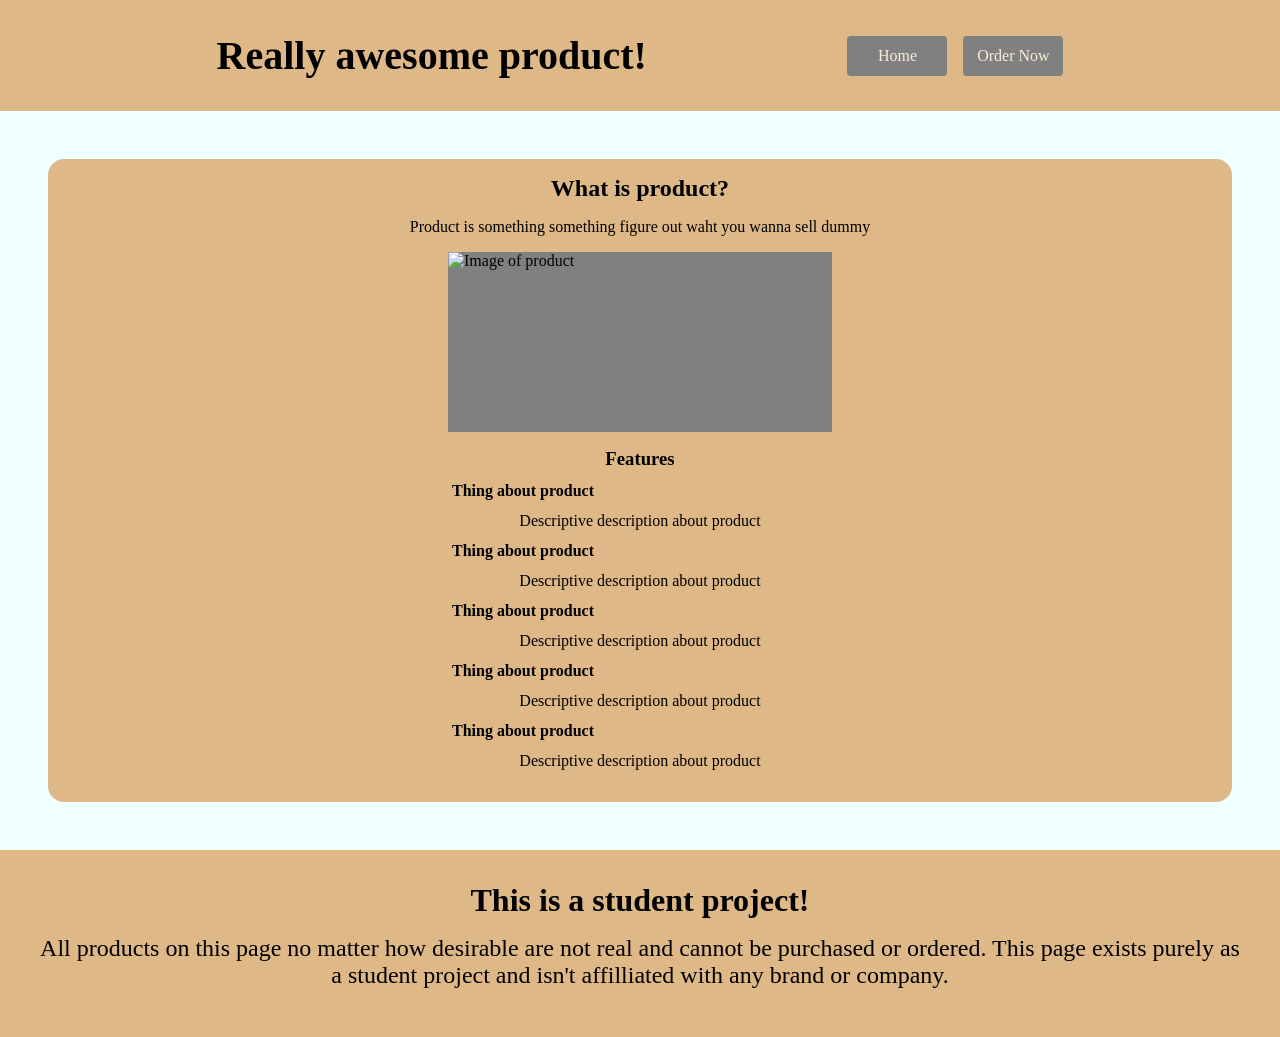
==== index.html @ ad31c6eb "initial commit. add layout of index and order pages, also add styles for both pages" ====
<!doctype html>
<html lang="en">
  <head>
    <meta charset="UTF-8" />
    <meta name="viewport" content="width=device-width, initial-scale=1.0" />
    <link rel="stylesheet" href="./assets/css/reset.css" />
    <link rel="stylesheet" href="./assets/css/variables.css" />
    <link rel="stylesheet" href="./assets/css/header.css" />
    <link rel="stylesheet" href="./assets/css/footer.css" />
    <link rel="stylesheet" href="./assets/css/index.css" />
    <title>Document</title>
  </head>
  <body>
    <!-- header ------------------------------------- -->
    <header>
      <h1 class="header__title">Really awesome product!</h1>

      <nav class="header__nav">
        <a href="./index.html">Home</a>
        <a href="./order.html">Order Now</a>
      </nav>
    </header>

    <!-- Main content ------------------------------ -->
    <main>
      <div class="main__cardContainer">
        <h2>What is product?</h2>
        <p>
          Product is something something figure out waht you wanna sell dummy
        </p>

        <!-- image of product -->
        <img class="product_picture" src="" alt="Image of product" />

        <!-- list -->
        <div class="features">
          <h3 class="features__title">Features</h3>
          <dl class="features__list">
            <dt class="list__item">Thing about product</dt>
            <dd class="list__description">
              Descriptive description about product
            </dd>
            <dt class="list__item">Thing about product</dt>
            <dd class="list__description">
              Descriptive description about product
            </dd>
            <dt class="list__item">Thing about product</dt>
            <dd class="list__description">
              Descriptive description about product
            </dd>
            <dt class="list__item">Thing about product</dt>
            <dd class="list__description">
              Descriptive description about product
            </dd>
            <dt class="list__item">Thing about product</dt>
            <dd class="list__description">
              Descriptive description about product
            </dd>
          </dl>
        </div>
      </div>
    </main>

    <!-- footer ----------------------------- -->
    <footer>
      <h3 class="footer__title">This is a student project!</h3>
      <p class="footer__description">
        All products on this page no matter how desirable are not real and
        cannot be purchased or ordered. This page exists purely as a student
        project and isn't affilliated with any brand or company.
      </p>
    </footer>
  </body>
</html>
---- assets/css/variables.css ----
:root {
  /* colors */
  --color-background-primary: azure;
  --color-background-secondary: burlywood;
  --color-button: gray;
  --color-text-primary: black;
  --color-text-secondary: antiquewhite;
  background-color:;

  /* spacing */
  --spacing-2xs: 0.25rem;
  --spacing-xs: 0.5rem;
  --spacing-sm: 0.75rem;
  --spacing-md: 1rem;
  --spacing-lg: 1.5rem;
  --spacing-xl: 2rem;
  --spacing-2xl: 3rem;

  /* radius */
  --radius-2xs: 0.25rem;
  --radius-xs: 0.5rem;
  --radius-sm: 0.75rem;
  --radius-md: 1rem;
  --radius-lg: 1.5rem;
  --radius-xl: 2rem;
  --radius-2xl: 3rem;

  /* typography */
  --font-size-2xs: 0.25rem;
  --font-size-xs: 0.5rem;
  --font-size-sm: 0.75rem;
  --font-size-base: 1rem;
  --font-size-lg: 1.5rem;
  --font-size-xl: 2rem;
  --font-size-2xl: 2.5rem;
  --font-size-3xl: 3rem;
}
---- assets/css/header.css ----
header {
  background-color: var(--color-background-secondary);

  width: 100%;
  text-align: center;
  padding: var(--spacing-xl) var(--spacing-2xl);

  display: flex;
  justify-content: space-evenly;
  align-items: center;
  flex-wrap: wrap;
  gap: var(--spacing-xl);
}

.header__title {
  font-size: var(--font-size-2xl);
}

.header__description {
  font-size: var(--font-size-lg);
  text-align: end;
}

.header__nav {
  /* padding: var(--spacing-md); */
  display: flex;
  justify-content: center;
  align-items: center;
  gap: var(--spacing-md);
}

a {
  background-color: var(--color-button);
  color: var(--color-text-secondary);
  height: 40px;
  width: 100px;
  border-radius: var(--radius-2xs);
  display: flex;
  justify-content: center;
  align-items: center;
}

a:hover {
  background-color: black;
  transition-duration: 0.3s;
}
---- assets/css/footer.css ----
footer {
  background-color: var(--color-background-secondary);
  padding: var(--spacing-xl);
  text-align: center;
}

.footer__title {
  font-size: var(--font-size-xl);
}

.footer__description {
  padding: var(--spacing-md) 0;
  font-size: var(--font-size-lg);
}
---- assets/css/index.css ----
body {
  height: 100vh;
  width: 100vw;
  display: flex;
  flex-direction: column;
  justify-content: space-between;
}

main {
  background-color: var(--color-background-primary);
  color: var(--color-text-primary);
  padding: var(--spacing-2xl);
}

.main__cardContainer {
  background-color: var(--color-background-secondary);
  padding: var(--spacing-md);
  border-radius: var(--radius-md);
  display: flex;
  flex-direction: column;
  align-items: center;
  gap: var(--spacing-md);
}

img {
  /* SET Height TO AUTO ------------------------------------------------------- */
  height: 20vh;
  width: 30vw;
  background-color: gray;
}

.features {
  width: 400px;
  max-width: 80%;
  padding-bottom: var(--spacing-md);
}

.features__title {
  text-align: center;
}

.list {
  width: 100%;
  max-width: 300px;
  letter-spacing: 1px;
}

.list__item {
  padding: var(--spacing-sm);
  font-weight: 600;
}

.list__description {
  text-align: center;
}
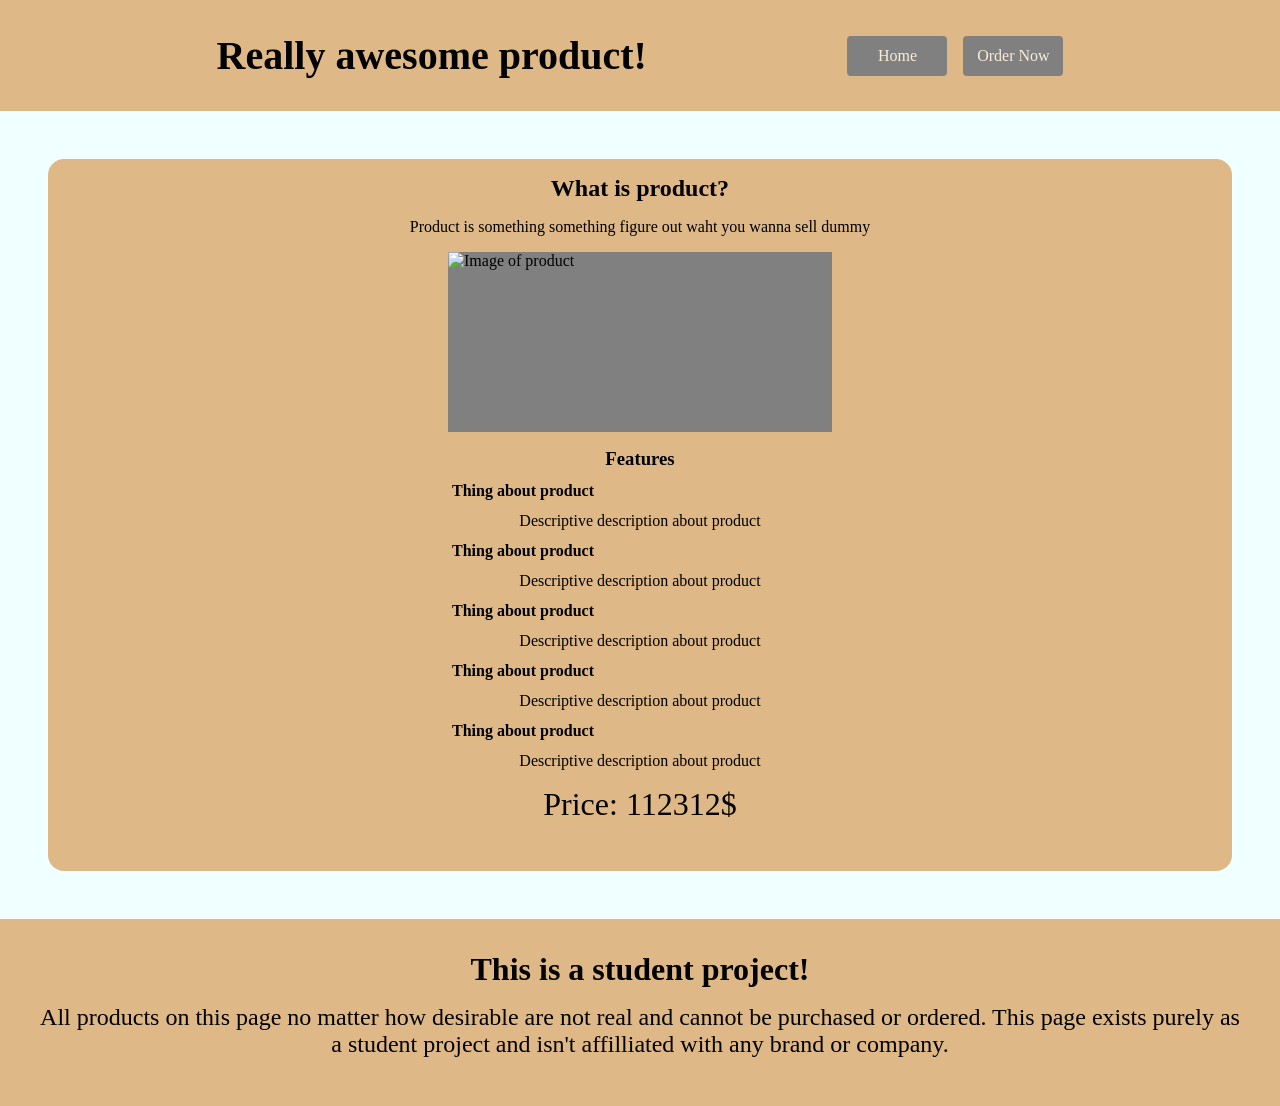
==== commit d8b4765d: "finish order page html and style, finish order page responsiveness" ====
--- a/index.html
+++ b/index.html
@@ -16,8 +16,8 @@
       <h1 class="header__title">Really awesome product!</h1>
 
       <nav class="header__nav">
-        <a href="./index.html">Home</a>
-        <a href="./order.html">Order Now</a>
+        <a class="header__link" href="./index.html">Home</a>
+        <a class="header__link" href="./order.html">Order Now</a>
       </nav>
     </header>
 
@@ -57,6 +57,7 @@
               Descriptive description about product
             </dd>
           </dl>
+          <p class="price">Price: 112312$</p>
         </div>
       </div>
     </main>
--- a/assets/css/variables.css
+++ b/assets/css/variables.css
@@ -3,6 +3,7 @@
   --color-background-primary: azure;
   --color-background-secondary: burlywood;
   --color-button: gray;
+  --color-button-hover: black;
   --color-text-primary: black;
   --color-text-secondary: antiquewhite;
   background-color:;
--- a/assets/css/header.css
+++ b/assets/css/header.css
@@ -29,7 +29,7 @@
   gap: var(--spacing-md);
 }
 
-a {
+.header__link {
   background-color: var(--color-button);
   color: var(--color-text-secondary);
   height: 40px;
@@ -40,7 +40,7 @@
   align-items: center;
 }
 
-a:hover {
+.header__link:hover {
   background-color: black;
   transition-duration: 0.3s;
 }
--- a/assets/css/index.css
+++ b/assets/css/index.css
@@ -53,3 +53,9 @@
 .list__description {
   text-align: center;
 }
+
+.price {
+  text-align: center;
+  padding: var(--spacing-md) 0;
+  font-size: var(--font-size-xl);
+}
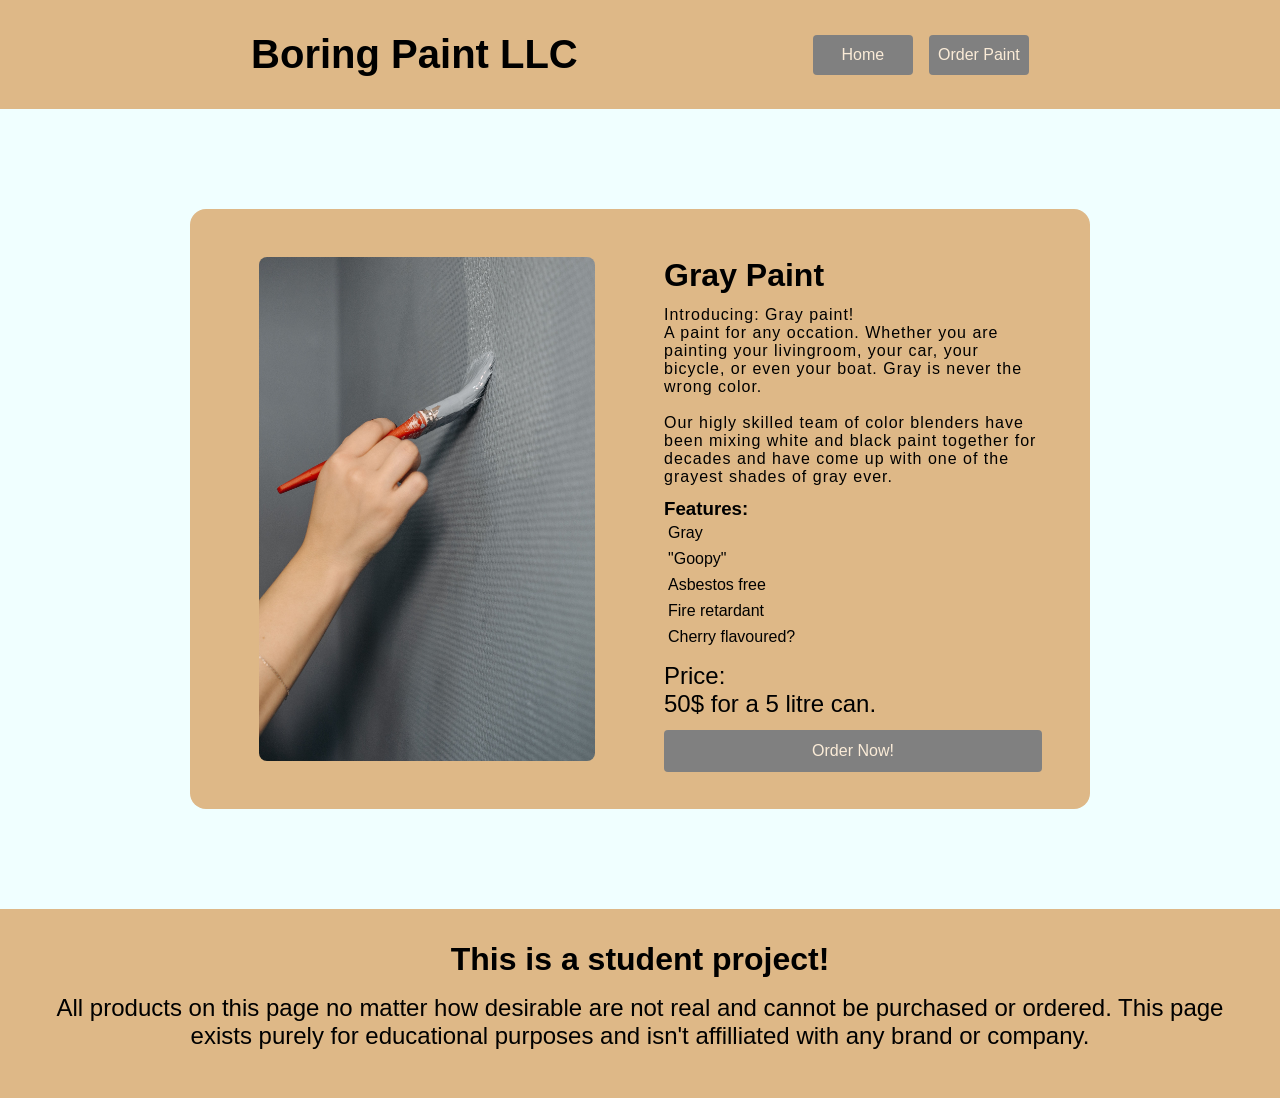
==== commit f8d085a4: "add index page content and styling." ====
--- a/index.html
+++ b/index.html
@@ -3,61 +3,70 @@
   <head>
     <meta charset="UTF-8" />
     <meta name="viewport" content="width=device-width, initial-scale=1.0" />
+    <link rel="preconnect" href="https://fonts.googleapis.com" />
+    <link rel="preconnect" href="https://fonts.gstatic.com" crossorigin />
+    <link
+      href="https://fonts.googleapis.com/css2?family=Montserrat:ital,wght@0,100..900;1,100..900&display=swap"
+      rel="stylesheet"
+    />
     <link rel="stylesheet" href="./assets/css/reset.css" />
     <link rel="stylesheet" href="./assets/css/variables.css" />
     <link rel="stylesheet" href="./assets/css/header.css" />
     <link rel="stylesheet" href="./assets/css/footer.css" />
     <link rel="stylesheet" href="./assets/css/index.css" />
-    <title>Document</title>
+    <title>Boring Paint</title>
   </head>
   <body>
     <!-- header ------------------------------------- -->
     <header>
-      <h1 class="header__title">Really awesome product!</h1>
+      <h1 class="header__title">Boring Paint LLC</h1>
 
       <nav class="header__nav">
         <a class="header__link" href="./index.html">Home</a>
-        <a class="header__link" href="./order.html">Order Now</a>
+        <a class="header__link" href="./order.html">Order Paint</a>
       </nav>
     </header>
 
     <!-- Main content ------------------------------ -->
     <main>
-      <div class="main__cardContainer">
-        <h2>What is product?</h2>
-        <p>
-          Product is something something figure out waht you wanna sell dummy
-        </p>
+      <div class="card">
+        <div class="card__image">
+          <!-- image of product -->
+          <img
+            class="product_picture"
+            src="./assets/img/pexels-pavel-danilyuk-6764261.jpg"
+            alt="Image of gray wall being painted"
+          />
+        </div>
+        <div class="card__content">
+          <h2 class="card__header">Gray Paint</h2>
+          <p class="card__description">
+            Introducing: Gray paint! <br />
+            A paint for any occation. Whether you are painting your livingroom,
+            your car, your bicycle, or even your boat. Gray is never the wrong
+            color. <br />
+            <br />
+            Our higly skilled team of color blenders have been mixing white and
+            black paint together for decades and have come up with one of the
+            grayest shades of gray ever.
+          </p>
 
-        <!-- image of product -->
-        <img class="product_picture" src="" alt="Image of product" />
-
-        <!-- list -->
-        <div class="features">
-          <h3 class="features__title">Features</h3>
-          <dl class="features__list">
-            <dt class="list__item">Thing about product</dt>
-            <dd class="list__description">
-              Descriptive description about product
-            </dd>
-            <dt class="list__item">Thing about product</dt>
-            <dd class="list__description">
-              Descriptive description about product
-            </dd>
-            <dt class="list__item">Thing about product</dt>
-            <dd class="list__description">
-              Descriptive description about product
-            </dd>
-            <dt class="list__item">Thing about product</dt>
-            <dd class="list__description">
-              Descriptive description about product
-            </dd>
-            <dt class="list__item">Thing about product</dt>
-            <dd class="list__description">
-              Descriptive description about product
-            </dd>
-          </dl>
-          <p class="price">Price: 112312$</p>
+          <!-- list -->
+          <div class="features">
+            <h3 class="features__title">Features:</h3>
+            <ul class="features__list">
+              <li class="list__item">Gray</li>
+              <li class="list__item">"Goopy"</li>
+              <li class="list__item">Asbestos free</li>
+              <li class="list__item">Fire retardant</li>
+              <li class="list__item">Cherry flavoured?</li>
+            </ul>
+          </div>
+          <div class="card__price">
+            <p class="priceText">Price: <br /></p>
+            <p class="priceAmount">50$ for a 5 litre can.</p>
+          </div>
+          <a class="card__button" href="./order.html">Order Now!</a>
         </div>
       </div>
     </main>
@@ -67,8 +76,8 @@
       <h3 class="footer__title">This is a student project!</h3>
       <p class="footer__description">
         All products on this page no matter how desirable are not real and
-        cannot be purchased or ordered. This page exists purely as a student
-        project and isn't affilliated with any brand or company.
+        cannot be purchased or ordered. This page exists purely for educational
+        purposes and isn't affilliated with any brand or company.
       </p>
     </footer>
   </body>
--- a/assets/css/variables.css
+++ b/assets/css/variables.css
@@ -2,11 +2,11 @@
   /* colors */
   --color-background-primary: azure;
   --color-background-secondary: burlywood;
+  --color-background-tertiary: grey;
   --color-button: gray;
   --color-button-hover: black;
   --color-text-primary: black;
   --color-text-secondary: antiquewhite;
-  background-color:;
 
   /* spacing */
   --spacing-2xs: 0.25rem;
--- a/assets/css/index.css
+++ b/assets/css/index.css
@@ -7,55 +7,98 @@
 }
 
 main {
+  height: 100%;
+  min-height: 800px;
+  width: 100%;
   background-color: var(--color-background-primary);
   color: var(--color-text-primary);
   padding: var(--spacing-2xl);
+
+  display: flex;
+  justify-content: center;
+  align-items: center;
 }
 
-.main__cardContainer {
+.card {
   background-color: var(--color-background-secondary);
-  padding: var(--spacing-md);
   border-radius: var(--radius-md);
+  padding: var(--spacing-2xl);
+
+  width: 900px;
+  height: 600px;
+
   display: flex;
-  flex-direction: column;
+  gap: var(--spacing-2xl);
+  justify-content: space-between;
   align-items: center;
-  gap: var(--spacing-md);
+}
+
+.card__image {
+  width: 350px;
+  height: 100%;
+  flex-grow: 1;
+  display: flex;
+  justify-content: center;
+  align-items: center;
 }
 
 img {
-  /* SET Height TO AUTO ------------------------------------------------------- */
-  height: 20vh;
-  width: 30vw;
-  background-color: gray;
+  max-width: 100%;
+  max-height: 100%;
+  object-fit: contain;
+  border-radius: var(--radius-xs);
+}
+
+.card__content {
+  width: 350px;
+  height: 100%;
+  flex-grow: 1;
+
+  /* padding: var(--spacing-sm); */
+
+  display: flex;
+  flex-direction: column;
+  gap: var(--spacing-sm);
+  /* justify-content: space-between; */
+}
+
+.card__header {
+  font-size: var(--font-size-xl);
+}
+
+.card__description {
+  letter-spacing: 1px;
 }
 
 .features {
-  width: 400px;
-  max-width: 80%;
-  padding-bottom: var(--spacing-md);
 }
 
 .features__title {
-  text-align: center;
 }
 
-.list {
-  width: 100%;
-  max-width: 300px;
-  letter-spacing: 1px;
+.features__list {
+  list-style: square;
 }
 
 .list__item {
-  padding: var(--spacing-sm);
-  font-weight: 600;
+  padding: var(--spacing-2xs);
 }
 
-.list__description {
-  text-align: center;
+.card__price {
+  font-size: var(--font-size-lg);
 }
 
-.price {
+.card__button {
+  background-color: var(--color-button);
+  color: var(--color-text-secondary);
+  border-radius: var(--radius-2xs);
+  width: 100%;
+
   text-align: center;
-  padding: var(--spacing-md) 0;
-  font-size: var(--font-size-xl);
+  padding: var(--spacing-sm);
 }
+
+.card__button:hover {
+  background-color: black;
+  transition-duration: 0.3s;
+}
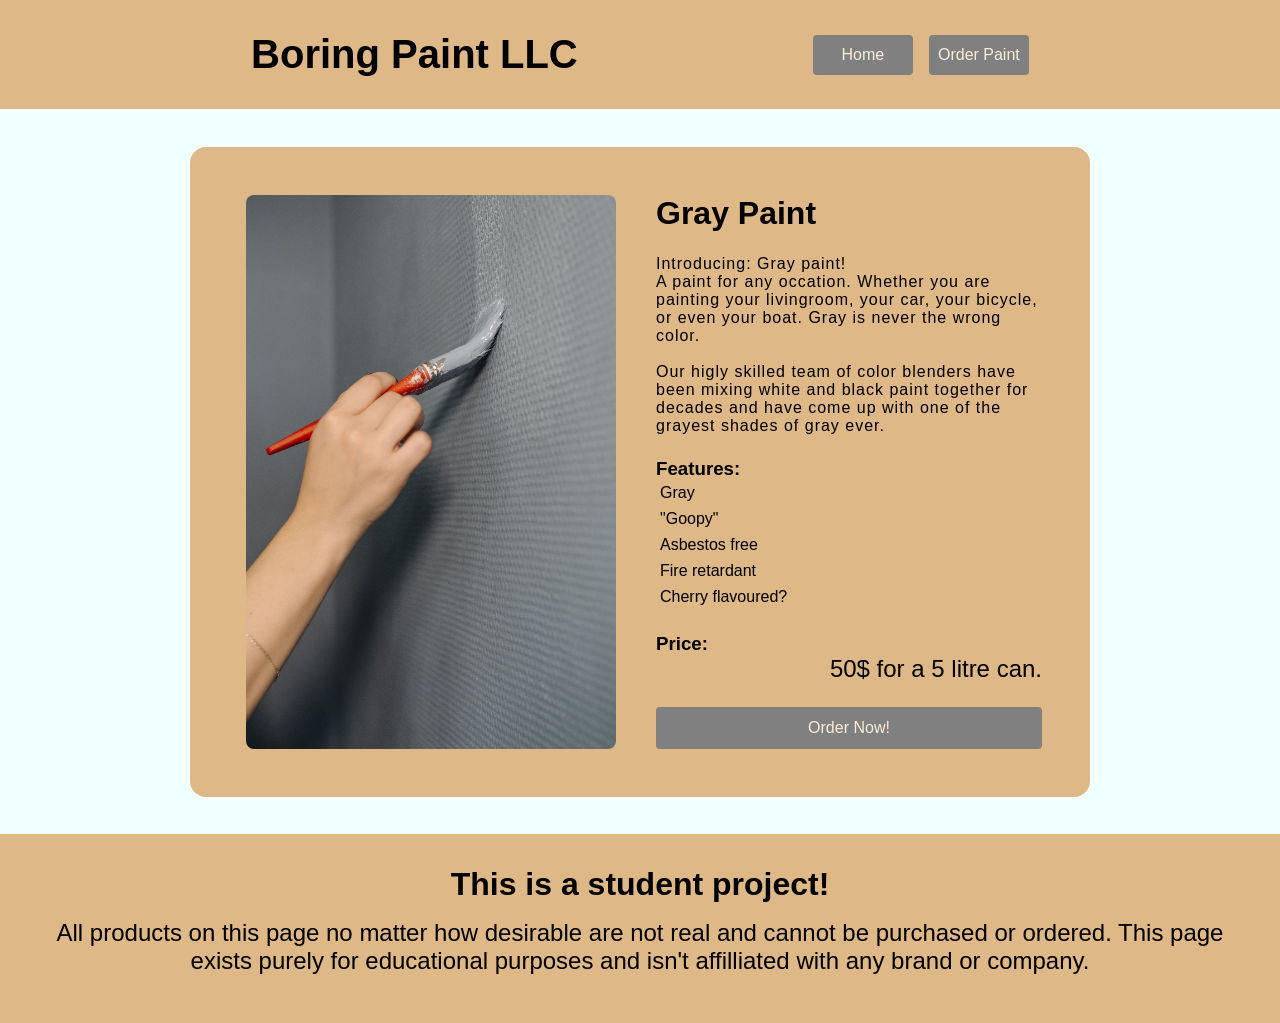
==== commit 0df923f9: "make index page reactive, add images to index page, clean up class names, remove commented code" ====
--- a/index.html
+++ b/index.html
@@ -30,8 +30,8 @@
     <!-- Main content ------------------------------ -->
     <main>
       <div class="card">
+        <!-- image of product -->
         <div class="card__image">
-          <!-- image of product -->
           <img
             class="product_picture"
             src="./assets/img/pexels-pavel-danilyuk-6764261.jpg"
@@ -40,6 +40,19 @@
         </div>
         <div class="card__content">
           <h2 class="card__header">Gray Paint</h2>
+          <div class="card__image-hidden">
+            <!-- hidden image of product -->
+            <img
+              class="product_picture-hidden picture_left"
+              src="./assets/img/pexels-pavel-danilyuk-6764261.jpg"
+              alt="Image of gray wall being painted"
+            />
+            <img
+              class="product_picture-hidden picture_right"
+              src="./assets/img/pexels-pavel-danilyuk-6764241.jpg"
+              alt="Image of gray wall being painted"
+            />
+          </div>
           <p class="card__description">
             Introducing: Gray paint! <br />
             A paint for any occation. Whether you are painting your livingroom,
@@ -51,7 +64,7 @@
             grayest shades of gray ever.
           </p>
 
-          <!-- list -->
+          <!-- Features --------------------- -->
           <div class="features">
             <h3 class="features__title">Features:</h3>
             <ul class="features__list">
@@ -63,8 +76,8 @@
             </ul>
           </div>
           <div class="card__price">
-            <p class="priceText">Price: <br /></p>
-            <p class="priceAmount">50$ for a 5 litre can.</p>
+            <h3 class="price_text">Price: <br /></h3>
+            <p class="price_amount">50$ for a 5 litre can.</p>
           </div>
           <a class="card__button" href="./order.html">Order Now!</a>
         </div>
--- a/assets/css/header.css
+++ b/assets/css/header.css
@@ -22,7 +22,6 @@
 }
 
 .header__nav {
-  /* padding: var(--spacing-md); */
   display: flex;
   justify-content: center;
   align-items: center;
--- a/assets/css/index.css
+++ b/assets/css/index.css
@@ -8,13 +8,14 @@
 
 main {
   height: 100%;
-  min-height: 800px;
+  min-height: 725px;
   width: 100%;
   background-color: var(--color-background-primary);
   color: var(--color-text-primary);
   padding: var(--spacing-2xl);
 
   display: flex;
+  flex-direction: column;
   justify-content: center;
   align-items: center;
 }
@@ -24,11 +25,12 @@
   border-radius: var(--radius-md);
   padding: var(--spacing-2xl);
 
-  width: 900px;
-  height: 600px;
+  width: 90%;
+  max-width: 900px;
+  height: 650px;
 
   display: flex;
-  gap: var(--spacing-2xl);
+  gap: var(--spacing-xl);
   justify-content: space-between;
   align-items: center;
 }
@@ -42,11 +44,38 @@
   align-items: center;
 }
 
-img {
+.card__image-hidden {
+  width: 175px;
+  height: 100%;
+  flex-grow: 1;
+  display: flex;
+  justify-content: center;
+  align-items: center;
+  display: none;
+}
+
+.product_picture {
   max-width: 100%;
+  min-width: 370px;
   max-height: 100%;
   object-fit: contain;
   border-radius: var(--radius-xs);
+}
+
+.product_picture-hidden {
+  max-width: 100%;
+  max-height: 100%;
+  object-fit: cover;
+}
+
+.picture_right {
+  border-top-right-radius: var(--radius-sm);
+  border-bottom-right-radius: var(--radius-sm);
+}
+
+.picture_left {
+  border-top-left-radius: var(--radius-sm);
+  border-bottom-left-radius: var(--radius-sm);
 }
 
 .card__content {
@@ -54,12 +83,10 @@
   height: 100%;
   flex-grow: 1;
 
-  /* padding: var(--spacing-sm); */
-
   display: flex;
   flex-direction: column;
   gap: var(--spacing-sm);
-  /* justify-content: space-between; */
+  justify-content: space-between;
 }
 
 .card__header {
@@ -70,12 +97,6 @@
   letter-spacing: 1px;
 }
 
-.features {
-}
-
-.features__title {
-}
-
 .features__list {
   list-style: square;
 }
@@ -84,8 +105,13 @@
   padding: var(--spacing-2xs);
 }
 
-.card__price {
+.price_text {
+  display: block;
+}
+
+.price_amount {
   font-size: var(--font-size-lg);
+  text-align: right;
 }
 
 .card__button {
@@ -102,3 +128,33 @@
   background-color: black;
   transition-duration: 0.3s;
 }
+
+@media screen and (max-width: 900px) {
+  main {
+    padding: 0;
+    min-height: 900px;
+  }
+  .card__image-hidden {
+    display: flex;
+    height: 150px;
+    width: 100%;
+  }
+  .product_picture-hidden {
+    width: 100%;
+    height: 100%;
+  }
+  .card {
+    padding: var(--spacing-lg);
+    height: 850px;
+    min-width: 300px;
+  }
+  .card__header {
+    text-align: center;
+  }
+  .card__image {
+    display: none;
+  }
+  .card__content {
+    width: 100%;
+  }
+}
